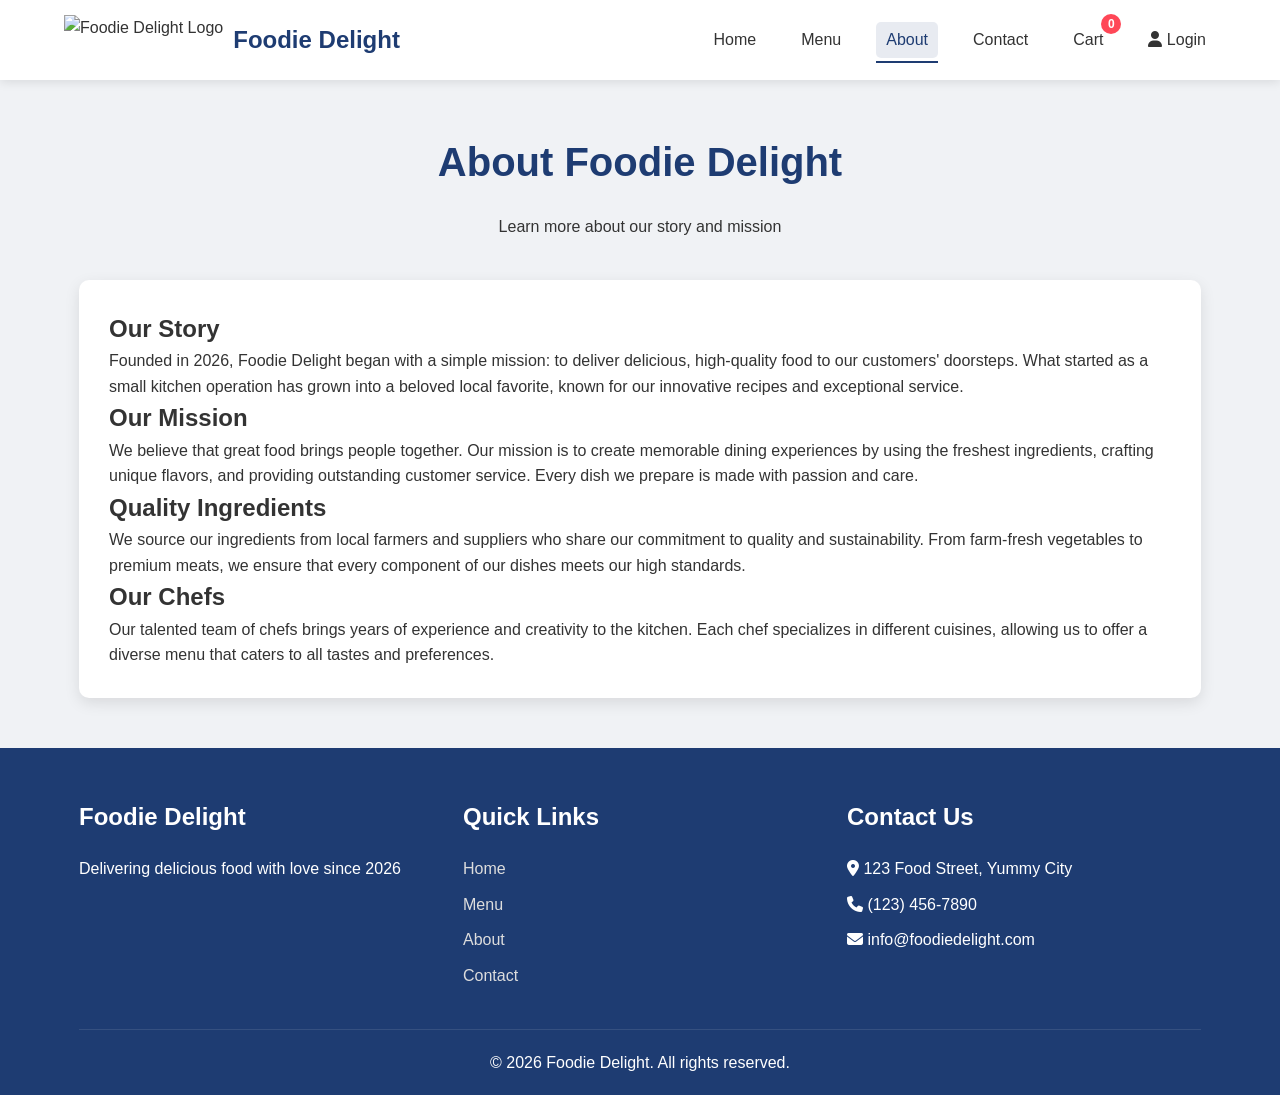
==== about.html @ d7016bf1 "Add files via upload" ====
<!DOCTYPE html>
<html lang="en">
<head>
    <meta charset="UTF-8">
    <meta name="viewport" content="width=device-width, initial-scale=1.0">
    <title>About Us - Foodie Delight</title>
    <link rel="stylesheet" href="style.css">
    <link rel="stylesheet" href="https://cdnjs.cloudflare.com/ajax/libs/font-awesome/6.4.0/css/all.min.css">
</head>
<body>
    <!-- Header Section -->
    <header>
        <div class="container">
            <div class="logo">
                <img src="img/logo.png" alt="Foodie Delight Logo">
                <h1>Foodie Delight</h1>
            </div>
            <nav>
                <ul class="nav-links">
                    <li><a href="index.html">Home</a></li>
                    <li><a href="menu.html">Menu</a></li>
                    <li><a href="about.html" class="active">About</a></li>
                    <li><a href="contact.html">Contact</a></li>
                    <li><a href="#" id="cartLink">Cart <span class="cart-count">0</span></a></li>
                 <li>
    <a href="login.html" id="loginLink">
        <i class="fas fa-user"></i> Login
    </a>
</li></ul>
            </nav>
        </div>
    </header>

    <!-- About Section -->
    <section class="about-page">
        <div class="container">
            <div class="about-header">
                <h1>About Foodie Delight</h1>
                <p>Learn more about our story and mission</p>
            </div>
            
            <div class="about-content">
                <h2>Our Story</h2>
                <p>Founded in 2026, Foodie Delight began with a simple mission: to deliver delicious, high-quality food to our customers' doorsteps. What started as a small kitchen operation has grown into a beloved local favorite, known for our innovative recipes and exceptional service.</p>
                
                <h2>Our Mission</h2>
                <p>We believe that great food brings people together. Our mission is to create memorable dining experiences by using the freshest ingredients, crafting unique flavors, and providing outstanding customer service. Every dish we prepare is made with passion and care.</p>
                
                <h2>Quality Ingredients</h2>
                <p>We source our ingredients from local farmers and suppliers who share our commitment to quality and sustainability. From farm-fresh vegetables to premium meats, we ensure that every component of our dishes meets our high standards.</p>
                
                <h2>Our Chefs</h2>
                <p>Our talented team of chefs brings years of experience and creativity to the kitchen. Each chef specializes in different cuisines, allowing us to offer a diverse menu that caters to all tastes and preferences.</p>
            </div>
        </div>
    </section>

    <!-- Cart Modal -->
    <div class="cart-modal" id="cartModal">
        <div class="cart-content">
            <div class="cart-header">
                <h2>Your Cart</h2>
                <span class="close-btn" id="closeCart">&times;</span>
            </div>
            <div class="cart-body">
                <div id="cartItems">
                    <!-- Cart items will be loaded here -->
                    <p class="empty-cart-message">Your cart is empty</p>
                </div>
                <div class="cart-footer">
                    <div class="cart-total">
                        <h3>Total: $<span id="cartTotal">0.00</span></h3>
                    </div>
                    <button class="btn-primary checkout-btn" id="checkoutBtn">Checkout</button>
                </div>
            </div>
        </div>
    </div>

    <!-- Footer -->
    <footer>
        <div class="container">
            <div class="footer-content">
                <div class="footer-section">
                    <h3>Foodie Delight</h3>
                    <p>Delivering delicious food with love since 2026</p>
                </div>
                <div class="footer-section">
                    <h3>Quick Links</h3>
                    <ul>
                        <li><a href="index.html">Home</a></li>
                        <li><a href="menu.html">Menu</a></li>
                        <li><a href="about.html">About</a></li>
                        <li><a href="contact.html">Contact</a></li>
                    </ul>
                </div>
                <div class="footer-section">
                    <h3>Contact Us</h3>
                    <p><i class="fas fa-map-marker-alt"></i> 123 Food Street, Yummy City</p>
                    <p><i class="fas fa-phone"></i> (123) 456-7890</p>
                    <p><i class="fas fa-envelope"></i> info@foodiedelight.com</p>
                </div>
            </div>
            <div class="footer-bottom">
                <p>&copy; 2026 Foodie Delight. All rights reserved.</p>
            </div>
        </div>
    </footer>

    <script src="script.js"></script>
</body>
</html>
---- style.css ----
/* Global Styles */
* {
    margin: 0;
    padding: 0;
    box-sizing: border-box;
}

body {
    font-family: 'Segoe UI', Tahoma, Geneva, Verdana, sans-serif;
    background-color: #f0f2f5;
    color: #333;
    line-height: 1.6;
}

.container {
    width: 90%;
    max-width: 1200px;
    margin: 0 auto;
    padding: 0 15px;
}

.btn-primary {
    display: inline-block;
    background: linear-gradient(135deg, #1e3c72, #2a5298);
    color: white;
    padding: 12px 25px;
    border: none;
    border-radius: 30px;
    cursor: pointer;
    font-size: 16px;
    font-weight: 600;
    text-decoration: none;
    transition: all 0.3s ease;
    box-shadow: 0 4px 15px rgba(30, 60, 114, 0.2);
}

.btn-primary:hover {
    background: linear-gradient(135deg, #2a5298, #1e3c72);
    transform: translateY(-2px);
    box-shadow: 0 6px 20px rgba(30, 60, 114, 0.3);
}

/* Header Styles */
header {
    background: white;
    box-shadow: 0 2px 10px rgba(0, 0, 0, 0.1);
    position: sticky;
    top: 0;
    z-index: 1000;
}

header .container {
    display: flex;
    justify-content: space-between;
    align-items: center;
    padding: 15px 0;
}

.logo {
    display: flex;
    align-items: center;
}

.logo img {
    height: 50px;
    margin-right: 10px;
}

.logo h1 {
    color: #1e3c72;
    font-size: 24px;
}

.nav-links {
    display: flex;
    list-style: none;
}

.nav-links li {
    margin-left: 25px;
}

.nav-links a {
    text-decoration: none;
    color: #333;
    font-weight: 500;
    transition: color 0.3s;
    position: relative;
    display: inline-block;
    padding: 5px 10px;
    border-radius: 5px;
}

.nav-links a:hover,
.nav-links a.active {
    color: #1e3c72;
    background-color: rgba(30, 60, 114, 0.1);
}

.nav-links a::after {
    content: '';
    position: absolute;
    bottom: -5px;
    left: 0;
    width: 0;
    height: 2px;
    background: #1e3c72;
    transition: width 0.3s;
}

.nav-links a:hover::after,
.nav-links a.active::after {
    width: 100%;
}

.cart-icon {
    position: relative;
    cursor: pointer;
    font-size: 24px;
    color: #1e3c72;
}

.cart-count {
    position: absolute;
    top: -8px;
    right: -8px;
    background: #ff4757;
    color: white;
    font-size: 12px;
    font-weight: bold;
    width: 20px;
    height: 20px;
    border-radius: 50%;
    display: flex;
    justify-content: center;
    align-items: center;
}

/* Hero Section */
.hero {
    background: linear-gradient(rgba(30, 60, 114, 0.7), rgba(30, 60, 114, 0.7)), url('img/food-bg.jpg');
    background-size: cover;
    background-position: center;
    color: white;
    padding: 100px 0;
    text-align: center;
}

.hero-content h1 {
    font-size: 3rem;
    margin-bottom: 20px;
}

.hero-content p {
    font-size: 1.2rem;
    margin-bottom: 30px;
    max-width: 700px;
    margin-left: auto;
    margin-right: auto;
}

/* Categories Section */
.categories {
    padding: 80px 0;
}

.categories h2 {
    text-align: center;
    font-size: 2.5rem;
    margin-bottom: 50px;
    color: #1e3c72;
}

.category-grid {
    display: grid;
    grid-template-columns: repeat(auto-fit, minmax(250px, 1fr));
    gap: 30px;
}

.category-card {
    background: white;
    border-radius: 10px;
    overflow: hidden;
    box-shadow: 0 5px 15px rgba(0, 0, 0, 0.1);
    transition: transform 0.3s ease;
    text-align: center;
}

.category-card:hover {
    transform: translateY(-10px);
}

.category-card img {
    width: 100%;
    height: 200px;
    object-fit: cover;
}

.category-card h3 {
    padding: 20px;
    font-size: 1.5rem;
    color: #1e3c72;
}

/* Featured Items Section */
.featured {
    padding: 80px 0;
    background-color: #f8f9fa;
}

.featured h2 {
    text-align: center;
    font-size: 2.5rem;
    margin-bottom: 50px;
    color: #1e3c72;
}

.food-grid {
    display: grid;
    grid-template-columns: repeat(auto-fit, minmax(300px, 1fr));
    gap: 30px;
}

.food-card {
    background: white;
    border-radius: 10px;
    overflow: hidden;
    box-shadow: 0 5px 15px rgba(0, 0, 0, 0.1);
    transition: transform 0.3s ease;
}

.food-card:hover {
    transform: translateY(-5px);
}

.food-card img {
    width: 100%;
    height: 200px;
    object-fit: cover;
}

.food-info {
    padding: 20px;
}

.food-info h3 {
    font-size: 1.5rem;
    margin-bottom: 10px;
    color: #1e3c72;
}

.food-info p {
    color: #666;
    margin-bottom: 15px;
}

.price {
    font-size: 1.3rem;
    font-weight: bold;
    color: #1e3c72;
    margin-bottom: 15px;
    display: block;
}

.add-to-cart {
    width: 100%;
    padding: 10px;
    background: linear-gradient(135deg, #1e3c72, #2a5298);
    color: white;
    border: none;
    border-radius: 5px;
    cursor: pointer;
    font-size: 16px;
    transition: background 0.3s;
}

.add-to-cart:hover {
    background: linear-gradient(135deg, #2a5298, #1e3c72);
}

/* Cart Modal */
.cart-modal {
    display: none;
    position: fixed;
    top: 0;
    left: 0;
    width: 100%;
    height: 100%;
    background: rgba(0, 0, 0, 0.5);
    z-index: 2000;
    justify-content: center;
    align-items: center;
}

.cart-content {
    background: white;
    width: 90%;
    max-width: 600px;
    border-radius: 10px;
    overflow: hidden;
    max-height: 80vh;
    display: flex;
    flex-direction: column;
}

.cart-header {
    background: #1e3c72;
    color: white;
    padding: 20px;
    display: flex;
    justify-content: space-between;
    align-items: center;
}

.close-btn {
    font-size: 30px;
    cursor: pointer;
}

.cart-body {
    padding: 20px;
    overflow-y: auto;
    flex-grow: 1;
}

.cart-item {
    display: flex;
    justify-content: space-between;
    align-items: center;
    padding: 15px 0;
    border-bottom: 1px solid #eee;
}

.item-info {
    flex-grow: 1;
}

.item-info h4 {
    margin-bottom: 5px;
}

.item-price {
    color: #1e3c72;
    font-weight: bold;
}

.item-quantity {
    display: flex;
    align-items: center;
    margin: 0 20px;
}

.quantity-btn {
    width: 30px;
    height: 30px;
    background: #1e3c72;
    color: white;
    border: none;
    border-radius: 50%;
    cursor: pointer;
    font-size: 16px;
}

.quantity {
    margin: 0 10px;
}

.remove-item {
    background: #ff4757;
    color: white;
    border: none;
    width: 30px;
    height: 30px;
    border-radius: 50%;
    cursor: pointer;
}

.cart-footer {
    padding: 20px;
    border-top: 1px solid #eee;
}

.cart-total {
    text-align: right;
    margin-bottom: 20px;
}

.checkout-btn {
    width: 100%;
    padding: 15px;
    font-size: 18px;
}

.empty-cart-message {
    text-align: center;
    color: #666;
    font-style: italic;
    padding: 30px 0;
}

/* Bill Preview Modal */
#billPreview {
    white-space: pre-wrap;
    font-family: 'Courier New', monospace;
    background: #f8f9fa;
    padding: 20px;
    border-radius: 5px;
    margin-bottom: 20px;
    max-height: 400px;
    overflow-y: auto;
    font-size: 14px;
    line-height: 1.5;
}

/* Footer */
footer {
    background: #1e3c72;
    color: white;
    padding: 50px 0 20px;
}

.footer-content {
    display: grid;
    grid-template-columns: repeat(auto-fit, minmax(250px, 1fr));
    gap: 30px;
    margin-bottom: 30px;
}

.footer-section h3 {
    margin-bottom: 20px;
    font-size: 1.5rem;
}

.footer-section ul {
    list-style: none;
}

.footer-section ul li {
    margin-bottom: 10px;
}

.footer-section ul li a {
    color: #ddd;
    text-decoration: none;
    transition: color 0.3s;
}

.footer-section ul li a:hover {
    color: white;
}

.footer-section p {
    margin-bottom: 10px;
}

.footer-bottom {
    text-align: center;
    padding-top: 20px;
    border-top: 1px solid rgba(255, 255, 255, 0.1);
}

/* Responsive Design */
@media (max-width: 768px) {
    .nav-links {
        display: none;
    }
    
    .hero-content h1 {
        font-size: 2rem;
    }
    
    .hero-content p {
        font-size: 1rem;
    }
    
    .categories h2,
    .featured h2 {
        font-size: 2rem;
    }
}

/* Menu Page Specific Styles */
.menu-page {
    padding: 50px 0;
}

.menu-header {
    text-align: center;
    margin-bottom: 40px;
}

.menu-header h1 {
    font-size: 2.5rem;
    color: #1e3c72;
    margin-bottom: 20px;
}

.filter-buttons {
    display: flex;
    justify-content: center;
    flex-wrap: wrap;
    gap: 10px;
    margin-bottom: 30px;
}

.filter-btn {
    padding: 10px 20px;
    background: white;
    border: 1px solid #1e3c72;
    color: #1e3c72;
    border-radius: 30px;
    cursor: pointer;
    transition: all 0.3s;
}

.filter-btn.active,
.filter-btn:hover {
    background: #1e3c72;
    color: white;
}

/* About Page Styles */
.about-page {
    padding: 50px 0;
}

.about-header {
    text-align: center;
    margin-bottom: 40px;
}

.about-header h1 {
    font-size: 2.5rem;
    color: #1e3c72;
    margin-bottom: 20px;
}

.about-content {
    background: white;
    padding: 30px;
    border-radius: 10px;
    box-shadow: 0 5px 15px rgba(0, 0, 0, 0.1);
}

/* Contact Page Styles */
.contact-page {
    padding: 50px 0;
}

.contact-header {
    text-align: center;
    margin-bottom: 40px;
}

.contact-header h1 {
    font-size: 2.5rem;
    color: #1e3c72;
    margin-bottom: 20px;
}

.contact-form {
    background: white;
    padding: 30px;
    border-radius: 10px;
    box-shadow: 0 5px 15px rgba(0, 0, 0, 0.1);
    max-width: 600px;
    margin: 0 auto;
}

.form-group {
    margin-bottom: 20px;
}

.form-group label {
    display: block;
    margin-bottom: 5px;
    font-weight: 500;
}

.form-group input,
.form-group textarea {
    width: 100%;
    padding: 12px;
    border: 1px solid #ddd;
    border-radius: 5px;
    font-size: 16px;
}

.form-group textarea {
    height: 150px;
    resize: vertical;
}
/* =========================
   Login & Register
========================= */

.login-page {
    min-height: 75vh;
    display: flex;
    justify-content: center;
    align-items: center;
    padding: 60px 20px;
    background: #f0f2f5;
}

.login-container {
    width: 100%;
    max-width: 450px;
    background: white;
    padding: 40px;
    border-radius: 15px;
    box-shadow: 0 5px 25px rgba(0, 0, 0, 0.12);
}

.login-header {
    text-align: center;
    margin-bottom: 30px;
}

.login-header i {
    font-size: 60px;
    color: #1e3c72;
    margin-bottom: 15px;
}

.login-header h1 {
    color: #1e3c72;
    margin-bottom: 8px;
}

.login-header p {
    color: #666;
}

.input-box {
    position: relative;
}

.input-box i {
    position: absolute;
    left: 15px;
    top: 50%;
    transform: translateY(-50%);
    color: #1e3c72;
}

.input-box input {
    padding-left: 45px;
}

.login-btn {
    width: 100%;
    margin-top: 10px;
}

.register-text {
    text-align: center;
    margin-top: 25px;
    color: #666;
}

.register-text a {
    color: #1e3c72;
    font-weight: bold;
    text-decoration: none;
}

.register-text a:hover {
    text-decoration: underline;
}

@media (max-width: 500px) {

    .login-container {
        padding: 25px 20px;
    }

    .login-header h1 {
        font-size: 1.8rem;
    }

}
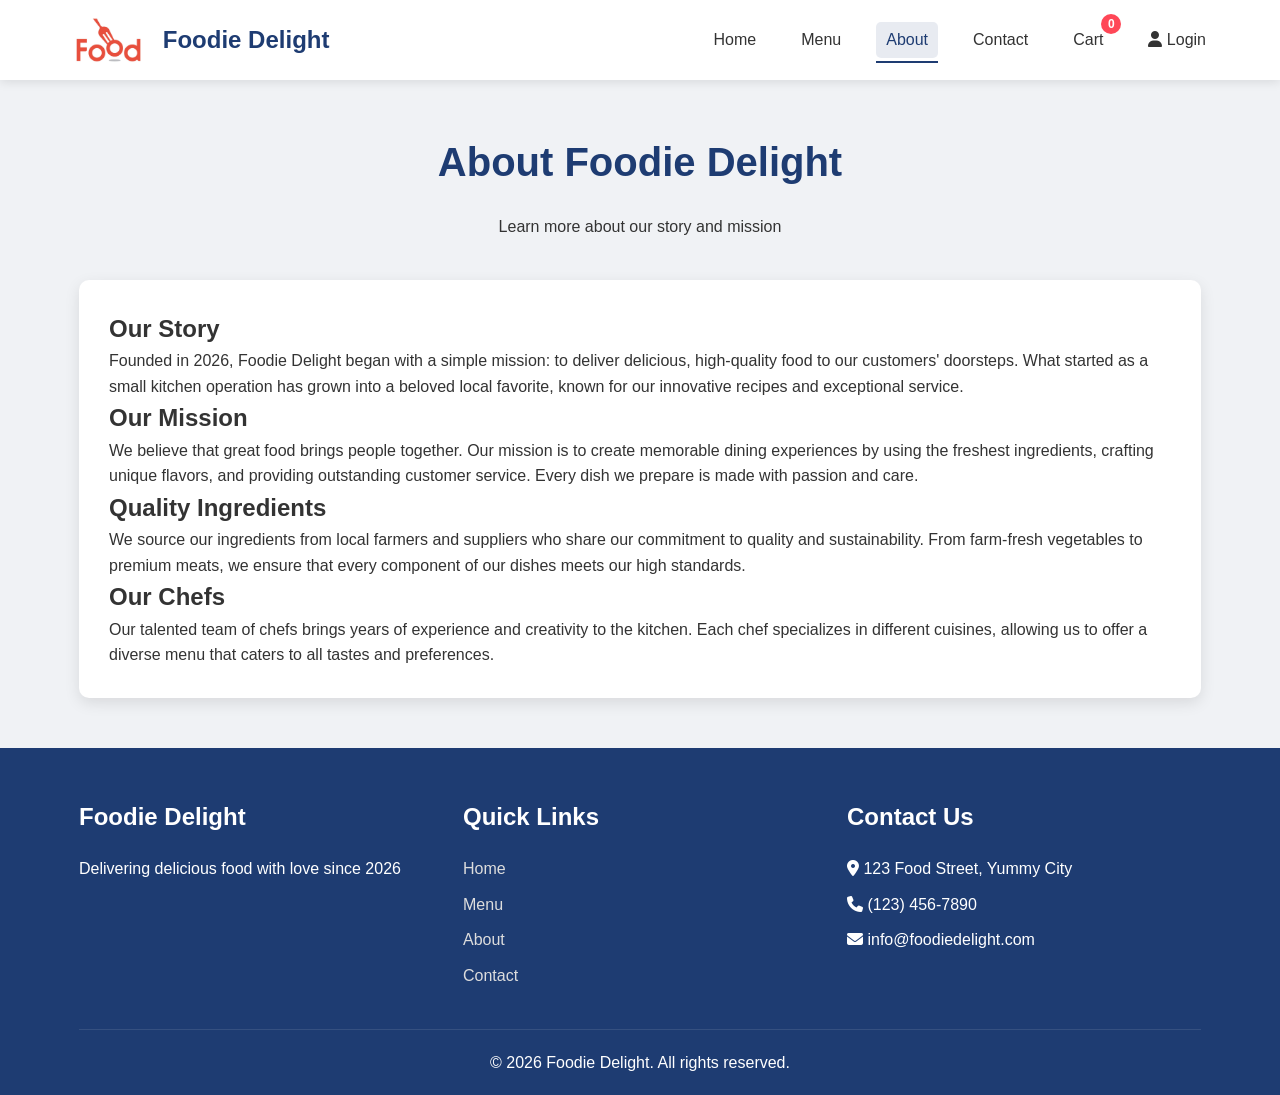
==== commit 62e03dd2: "Update about.html" ====
--- a/about.html
+++ b/about.html
@@ -12,7 +12,7 @@
     <header>
         <div class="container">
             <div class="logo">
-                <img src="img/logo.png" alt="Foodie Delight Logo">
+                <img src="logo.png" alt="Foodie Delight Logo">
                 <h1>Foodie Delight</h1>
             </div>
             <nav>
@@ -109,4 +109,4 @@
 
     <script src="script.js"></script>
 </body>
-</html>+</html>
--- a/style.css
+++ b/style.css
@@ -138,7 +138,7 @@
 
 /* Hero Section */
 .hero {
-    background: linear-gradient(rgba(30, 60, 114, 0.7), rgba(30, 60, 114, 0.7)), url('img/food-bg.jpg');
+    background: linear-gradient(rgba(30, 60, 114, 0.7), rgba(30, 60, 114, 0.7)), url('food-bg.jpg');
     background-size: cover;
     background-position: center;
     color: white;
@@ -679,4 +679,4 @@
         font-size: 1.8rem;
     }
 
-}+}
